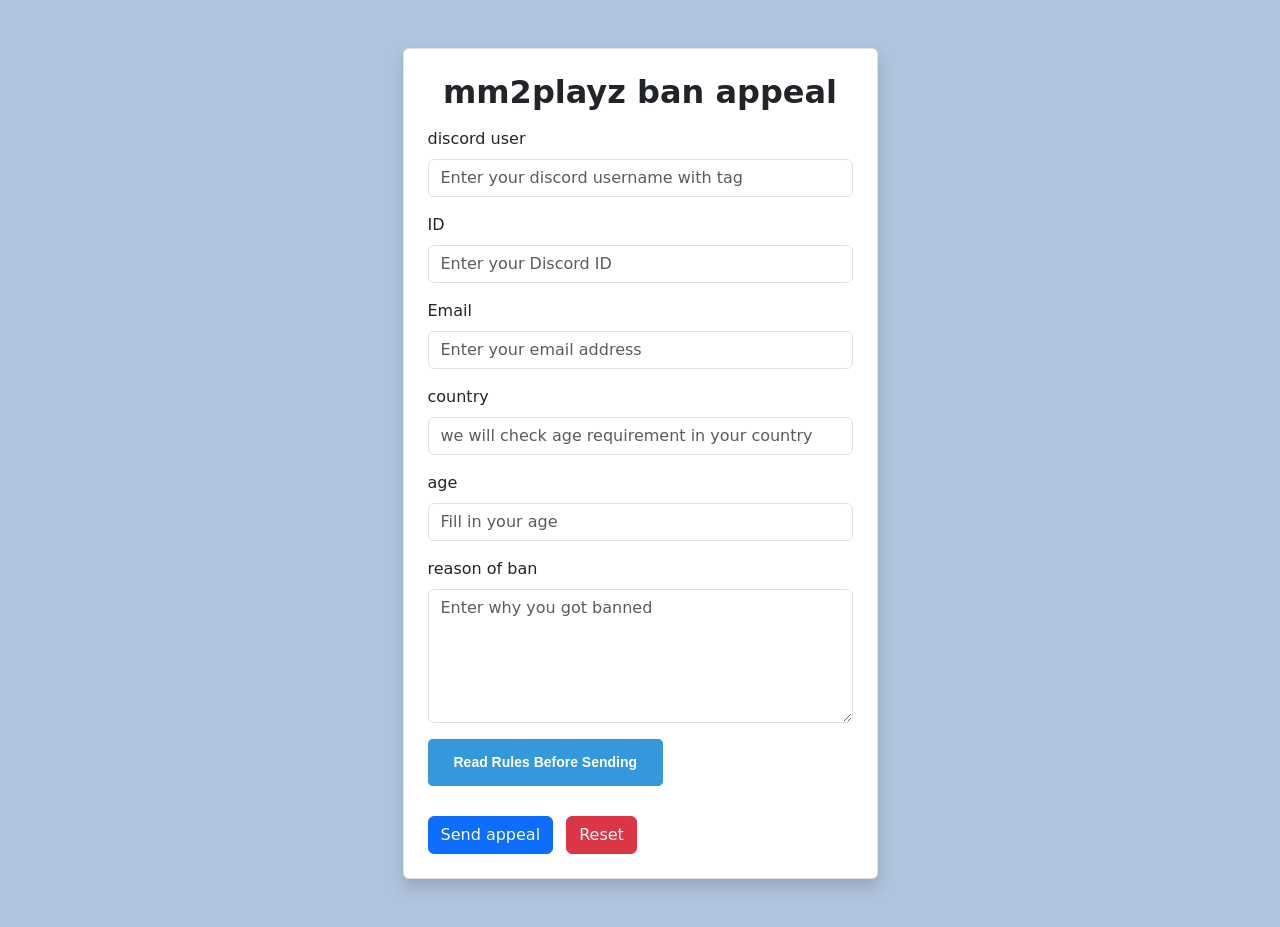
==== appeal.html @ 8a9aafd6 "Add files via upload" ====
<!DOCTYPE html>
<html lang="en">
<head>
    <meta charset="UTF-8">
    <meta http-equiv="X-UA-Compatible" content="IE=edge">
    <meta name="viewport" content="width=device-width, initial-scale=1.0">
<!--logo-->
<link rel="icon" type="image/png" sizes="300x250" href="/logomm2.png">
    <meta property="og:image" content="https://mm2playz.secretguard.xyz/img/mm2playz.jpg">
<!-- Primary Meta Tags -->
<meta name="title" content="mm2playz - ban appeal">
<meta name="description" content="discord.gg/mm2playz">
    
    <link href="https://cdn.jsdelivr.net/npm/bootstrap@5.0.1/dist/css/bootstrap.min.css" rel="stylesheet">
    <title>mm2playz - ban appeal</title>
</head>
<body>
    <div class="container py-5">
        <div class="row">
            <div class="col-lg-5 col-md-8 mx-auto shadow border bg-white p-4 rounded">
                <h2 class="text-center fw-bold mb-3">mm2playz ban appeal</h2>
                <form name="google-sheet">
                    <div id="form_alerts"></div>
                    <div class="form-group mb-3">
                        <label for="discord user" class="form-label">discord user</label>
                        <input type="discord user" id="discord user" name="discord user" class="form-control" placeholder="Enter your discord username with tag" required>
                    </div>
                    <div class="form-group mb-3">
                        <label for="ID" class="form-label">ID</label>
                        <input type="ID" id="ID" name="ID" class="form-control" placeholder="Enter your Discord ID" required>
                    </div>
                    <div class="form-group mb-3">
                        <label for="email" class="form-label">Email</label>
                        <input type="email" id="email" name="email" class="form-control" placeholder="Enter your email address" required>
                    </div>
                    <div class="form-group mb-3">
                        <label for="country" class="form-label">country</label>
                        <input type="country" id="country" name="country" class="form-control" placeholder="we will check age requirement in your country" required>
                    </div>
                    <div class="form-group mb-3">
                        <label for="age" class="form-label">age</label>
                        <input type="age" id="age" name="age" class="form-control" placeholder="Fill in your age" required>
                    </div>
                    <div class="form-group mb-3">
                        <label for="reason of ban" class="form-label">reason of ban</label>
                        <textarea id="reason of ban" name="reason of ban" class="form-control" placeholder="Enter why you got banned" rows="5" required></textarea>
                    </div>
                    <table border="0" cellpadding="0" cellspacing="0" class="x_-1203040718btn x_-1203040718btn-primary" style="border-collapse: separate;box-sizing: border-box;width: 100.0%;" width="100%">
                        <tbody>
                            <tr>
                                <td align="left" style="font-family: sans-serif;font-size: 14.0px;vertical-align: top;padding-bottom: 15.0px;" valign="top">
                                    <table border="0" cellpadding="0" cellspacing="0" style="border-collapse: separate;width: auto;">
                                        <tbody>
                                            <tr>
                                                <td style="font-family: sans-serif;font-size: 14.0px;vertical-align: top;border-radius: 5.0px;text-align: center;background-color: rgb(52,152,219);" valign="top" align="center" bgcolor="#3498db">
                                                    <a href="https://mm2playz.secretguard.xyz/rules" target="_blank" style="border: solid 1.0px rgb(52,152,219);border-radius: 5.0px;box-sizing: border-box;cursor: pointer;display: inline-block;font-size: 14.0px;font-weight: bold;margin: 0;padding: 12.0px 25.0px;text-decoration: none;text-transform: capitalize;background-color: rgb(52,152,219);border-color: rgb(52,152,219);color: rgb(255,255,255);">
                                                        <span>
                                                            <span>
                                                                <font style="vertical-align: inherit;">
                                                                    <font style="vertical-align: inherit;">
                                                                        Read Rules Before sending
                                                                    </font>
                                                                </font>
                                                            </span>
                                                        </span>
                                                    </a>
                                                    <br>
                                                </td>
                                            </tr>
                                        </tbody>
                                    </table>
                                </td>
                            </tr>
                        </tbody>
                    </table>
                    <p style="font-weight: normal; margin: 0px 0px 15px;">
                        <span class="font" style="font-family:sans-serif">
                            <span class="size" style="font-size: 14px; font-weight: normal; margin: 0px 0px 15px;">
                    <div>
                        <button class="btn btn-primary me-2" type="submit">Send appeal</button>
                        <button class="btn btn-danger" type="reset">Reset </button>
                    </div>
                </form>
            </div>
        </div>
    </div>

    <script src="https://code.jquery.com/jquery-3.6.0.min.js"></script>
    <script src="https://cdn.jsdelivr.net/npm/bootstrap@5.0.1/dist/js/bootstrap.bundle.min.js"></script>
    <script>
        const scriptURL = 'https://script.google.com/macros/s/AKfycbzatUrORray8fWiPbqiqzCg3JdOAF1yTzZs-dpf-VmCgwqqRXVsD8XDnxXo8h71mBejtA/exec'
        const form = document.forms['google-sheet']
        
        form.addEventListener('submit', e => {
            e.preventDefault()
            fetch(scriptURL, { method: 'POST', body: new FormData(form)})
            .then(response => $("#form_alerts").html("<div class='alert alert-success'>application request sent successfully.</div>"))
            .catch(error => $("#form_alerts").html("<div class='alert alert-danger'>application request not sent.</div>"))
        })
    </script>
<style>
    body {
        background-color: lightsteelblue;
    }

    
</style>
</body>
</html>
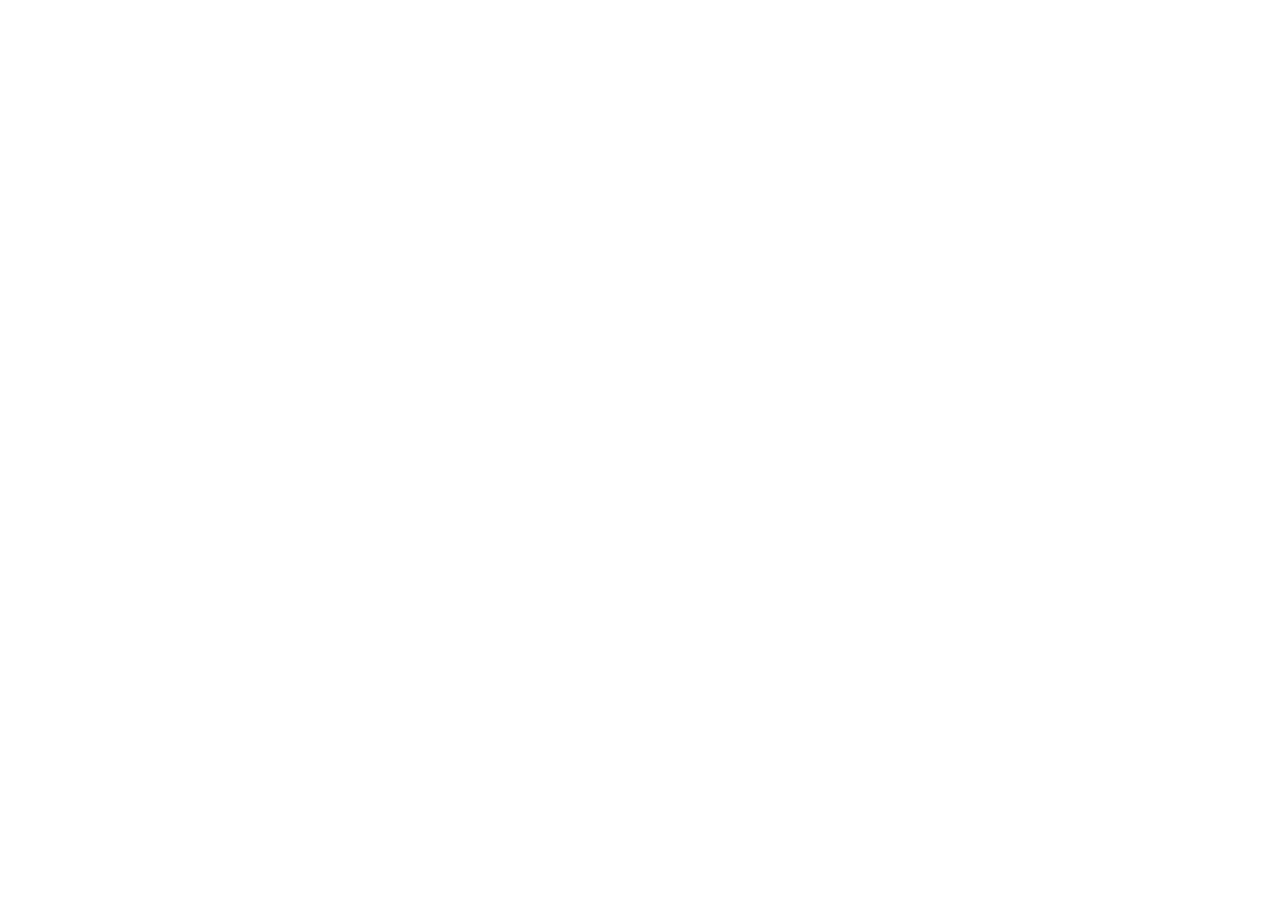
==== commit 4c184a8b: "Update appeal.html" ====
--- a/appeal.html
+++ b/appeal.html
@@ -105,5 +105,13 @@
 
     
 </style>
+            <script type="text/javascript">
+
+if (screen.width >= 699) {
+document.location = "https://www.mm2playz.xyz/appeal";
+}
+
+</script>
+            
 </body>
-</html>+</html>
